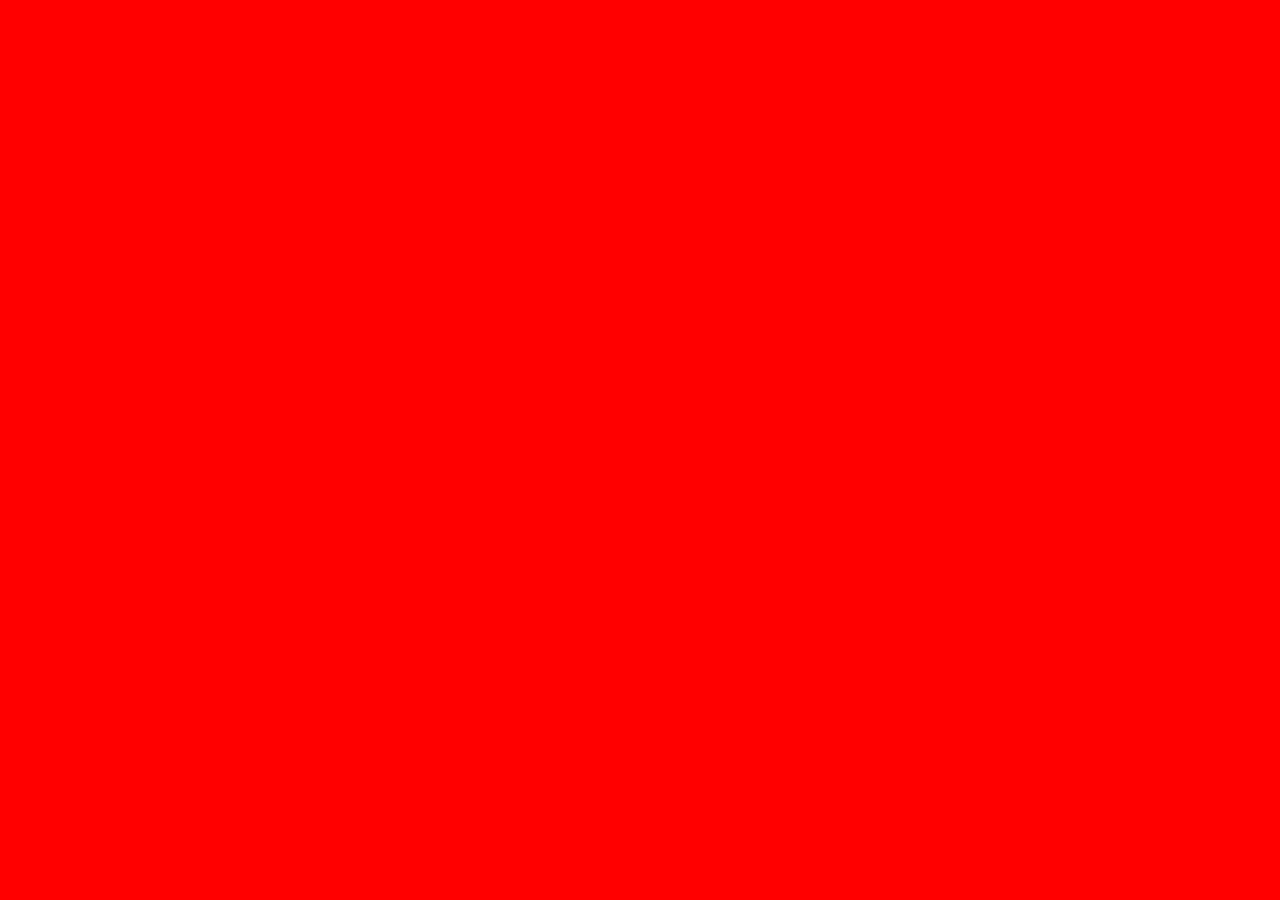
==== personal_porfolio_website/index.html @ aeb31962 "Project Start" ====
<!DOCTYPE html>
<html lang="en">
<head>
    <meta charset="UTF-8">
    <meta name="viewport" content="width=device-width, initial-scale=1.0">
    <title>Femi Portfolio</title>
    <link rel="stylesheet" href="styles/styles.css">
</head>
<body>

</body>
</html>
---- personal_porfolio_website/styles/styles.css ----
* {
  margin: 0;
  padding: 0;
  box-sizing: border-box;
  list-style: none;
}

body {
  background-color: red;
}/*# sourceMappingURL=styles.css.map */
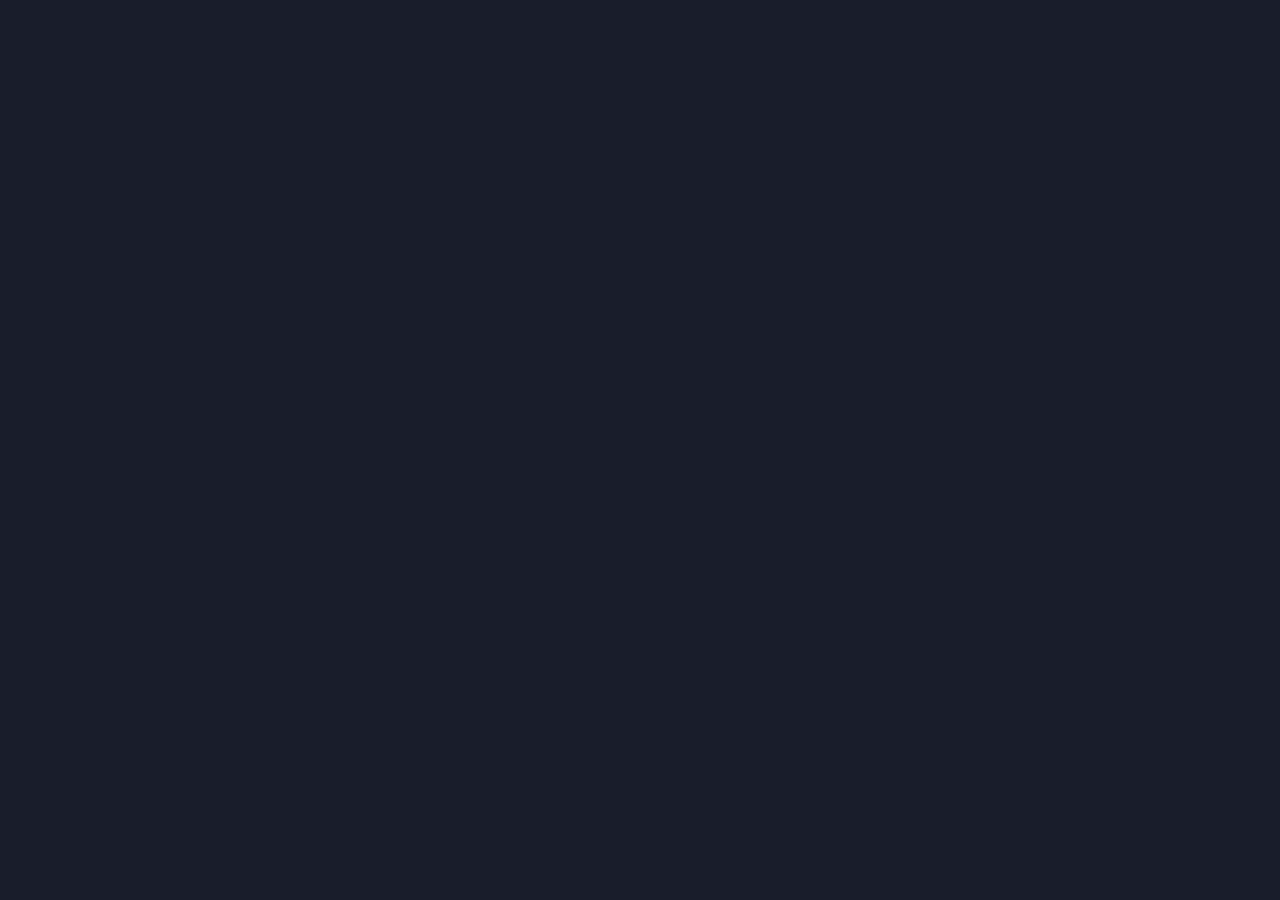
==== commit da14cd14: "Added header and main section" ====
--- a/personal_porfolio_website/index.html
+++ b/personal_porfolio_website/index.html
@@ -5,8 +5,18 @@
     <meta name="viewport" content="width=device-width, initial-scale=1.0">
     <title>Femi Portfolio</title>
     <link rel="stylesheet" href="styles/styles.css">
+    <link rel="stylesheet" href="https://cdnjs.cloudflare.com/ajax/libs/font-awesome/6.5.1/css/all.min.css" integrity="sha512-DTOQO9RWCH3ppGqcWaEA1BIZOC6xxalwEsw9c2QQeAIftl+Vegovlnee1c9QX4TctnWMn13TZye+giMm8e2LwA==" crossorigin="anonymous" referrerpolicy="no-referrer" />
 </head>
-<body>
+<body class="main-content">
+    <header class="section sec1 header active">
 
+    </header>
+
+    <main>
+        <section class="section sec2 about"></section>
+        <section class="section sec2 skills"></section>
+        <section class="section sec2 projects"></section>
+        <section class="section sec2 contact"></section>
+    </main>
 </body>
 </html>
--- a/personal_porfolio_website/styles/styles.css
+++ b/personal_porfolio_website/styles/styles.css
@@ -1,3 +1,18 @@
+@import url("https://fonts.googleapis.com/css2?family=Poppins:wght@400;500;600;700;800&display=swap");
+:root {
+  --color-primary: #191d2b;
+  --color-secondary: #27ae60;
+  --color-white: #fff;
+  --color-black: #000;
+  --color-grey-0: #f8f8f8;
+  --color-grey-1: #dbe1e8;
+  --color-grey-3: ##6c7983;
+  --color-grey-4: #454e56;
+  --color-grey-5: #2a2e35;
+  --color-grey-6: #12181b;
+  --br-sm-2: 14px;
+}
+
 * {
   margin: 0;
   padding: 0;
@@ -6,5 +21,9 @@
 }
 
 body {
-  background-color: red;
+  font-family: "Poppins", sans-serif;
+  background-color: var(--color-primary);
+  font-size: 1.1rem;
+  color: var(--color-white);
+  transition: all 0.4s ease-in-out;
 }/*# sourceMappingURL=styles.css.map */
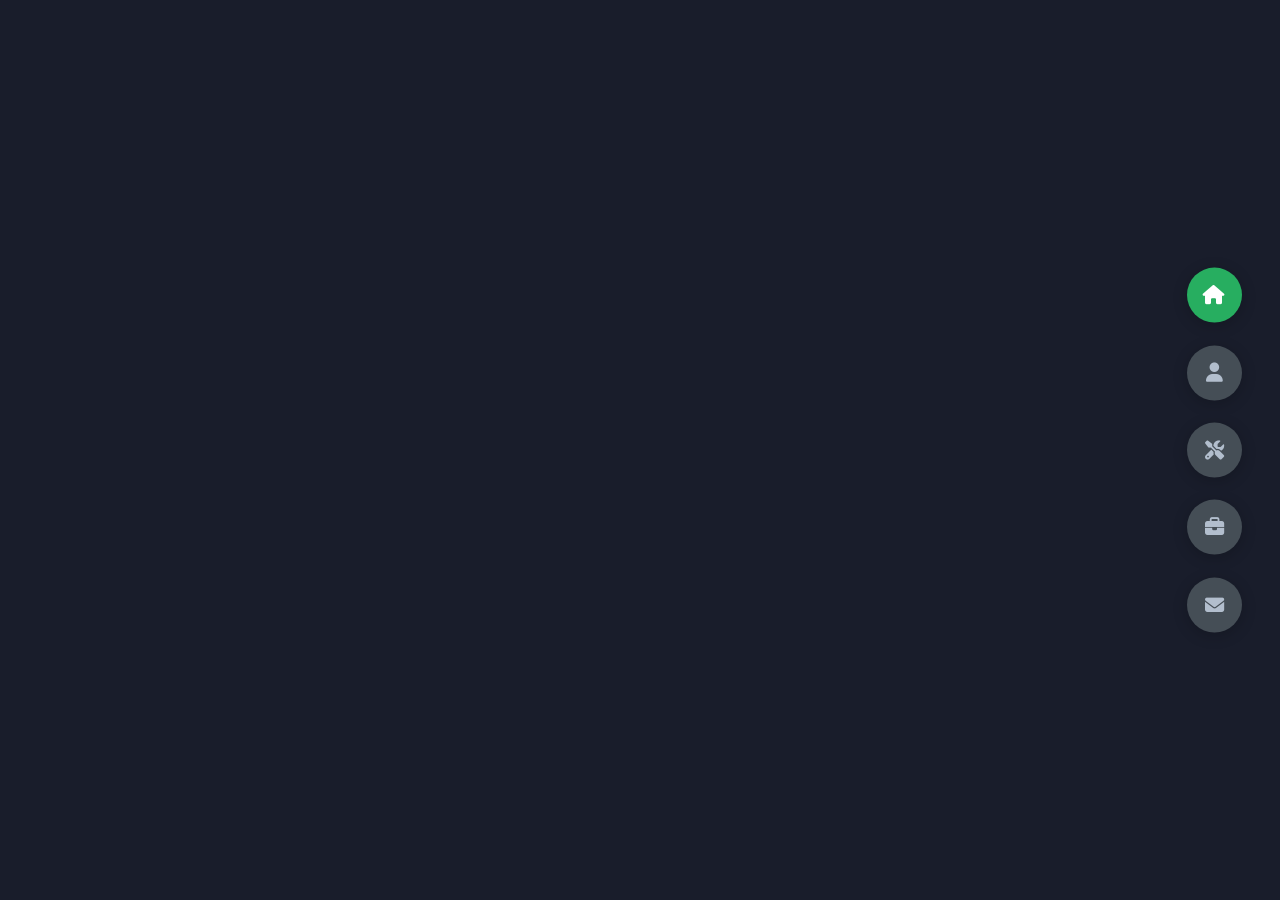
==== commit c4e61860: "Styled nav buttons" ====
--- a/personal_porfolio_website/index.html
+++ b/personal_porfolio_website/index.html
@@ -13,10 +13,28 @@
     </header>
 
     <main>
-        <section class="section sec2 about"></section>
-        <section class="section sec2 skills"></section>
-        <section class="section sec2 projects"></section>
-        <section class="section sec2 contact"></section>
+        <section class="section sec2 about">a</section>
+        <section class="section sec3 skills">b</section>
+        <section class="section sec4 projects">c</section>
+        <section class="section sec5 contact">d</section>
     </main>
+
+    <div class="controls">
+        <div class="control control-1 active-btn">
+            <i class="fa-solid fa-house"></i>
+        </div>
+        <div class="control control-2">
+            <i class="fa-solid fa-user"></i>
+        </div>
+        <div class="control control-3">
+            <i class="fa-solid fa-screwdriver-wrench"></i>
+        </div>
+        <div class="control control-4">
+            <i class="fa-solid fa-briefcase"></i>
+        </div>
+        <div class="control control-5">
+            <i class="fa-solid fa-envelope"></i>
+        </div>
+    </div>
 </body>
 </html>
--- a/personal_porfolio_website/styles/styles.css
+++ b/personal_porfolio_website/styles/styles.css
@@ -6,11 +6,14 @@
   --color-black: #000;
   --color-grey-0: #f8f8f8;
   --color-grey-1: #dbe1e8;
+  --color-grey-2: #b2becd;
   --color-grey-3: ##6c7983;
   --color-grey-4: #454e56;
   --color-grey-5: #2a2e35;
   --color-grey-6: #12181b;
   --br-sm-2: 14px;
+  --box-shadow-1: 0 3px 15px rgba(0,0,0,.2);
+  --transition: all .4s ease-in-out;
 }
 
 * {
@@ -25,5 +28,91 @@
   background-color: var(--color-primary);
   font-size: 1.1rem;
   color: var(--color-white);
-  transition: all 0.4s ease-in-out;
+  transition: var(--transition);
+}
+
+a {
+  display: inline-block;
+  text-decoration: none;
+  color: inherit;
+  font-family: inherit;
+}
+
+header {
+  height: 100vh;
+  color: var(--color-white);
+  overflow: hidden;
+}
+
+section {
+  min-height: 100vh;
+  width: 100%;
+  position: absolute;
+  left: 0;
+  top: 0;
+  padding: 3rem 18rem;
+  border: 5px solid red;
+}
+
+.section {
+  transform: translateY(-100%) scale(0);
+  transition: var(--transition);
+  background-color: var(--color-primary);
+}
+
+.sec1 {
+  display: none;
+  transform: translateY(0) scale(1);
+}
+
+.sec2 {
+  display: none;
+  transform: translateY(0) scale(1);
+}
+
+.sec3 {
+  display: none;
+  transform: translateY(0) scale(1);
+}
+
+.sec4 {
+  display: none;
+  transform: translateY(0) scale(1);
+}
+
+.controls {
+  position: fixed;
+  z-index: 10;
+  top: 50%;
+  right: 3%;
+  display: flex;
+  flex-direction: column;
+  align-items: center;
+  justify-content: center;
+  transform: translateY(-50%);
+}
+.controls .active-btn {
+  background-color: var(--color-secondary) !important;
+  transition: var(--transition);
+}
+.controls .active-btn i {
+  color: var(--color-white) !important;
+}
+.controls .control {
+  padding: 1rem;
+  cursor: pointer;
+  background-color: var(--color-grey-4);
+  width: 55px;
+  height: 55px;
+  border-radius: 50%;
+  display: flex;
+  justify-content: center;
+  align-items: center;
+  margin: 0.7rem 0;
+  box-shadow: var(--box-shadow-1);
+}
+.controls .control i {
+  font-size: 1.2rem;
+  color: var(--color-grey-2);
+  pointer-events: none;
 }/*# sourceMappingURL=styles.css.map */
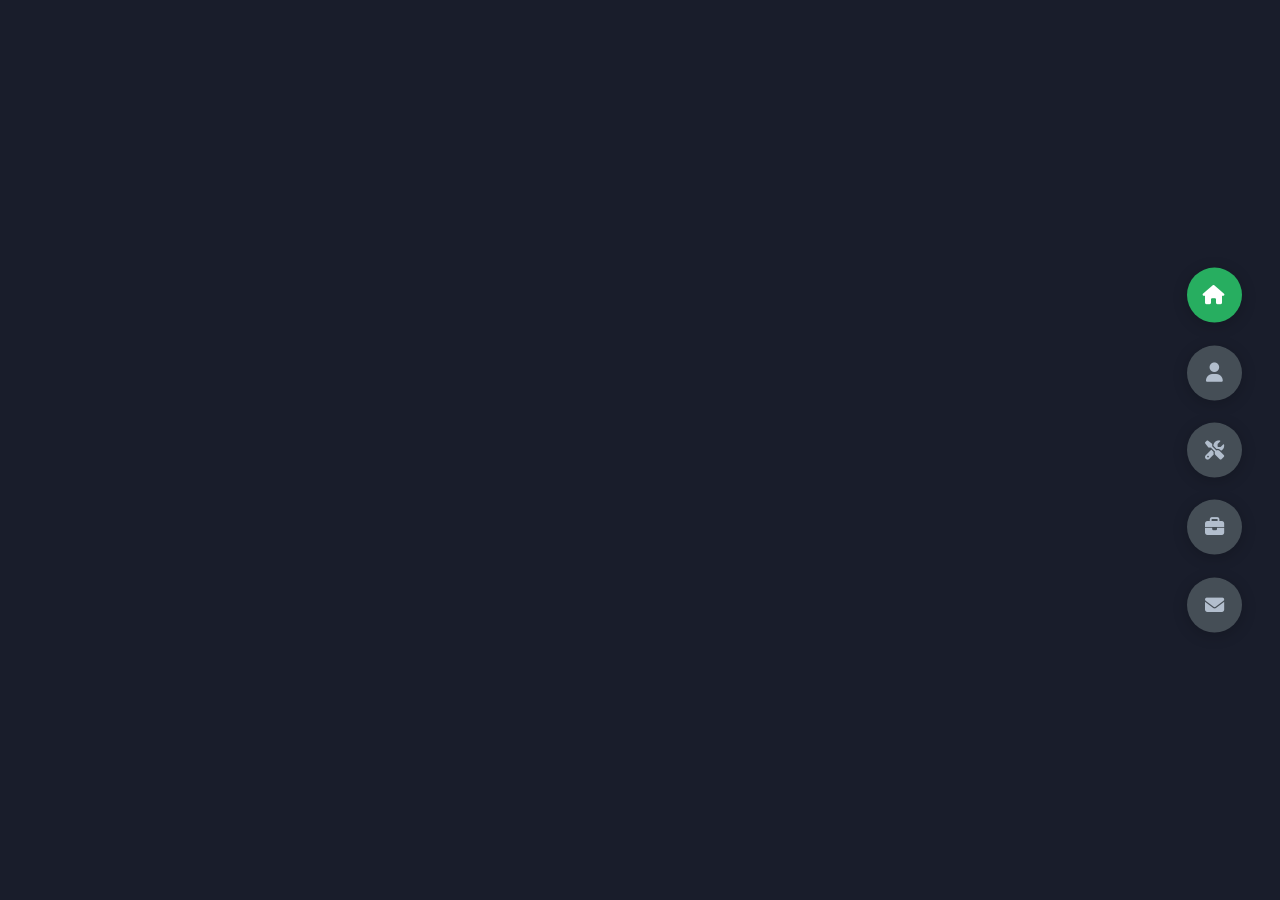
==== commit 85e59295: "Added JS" ====
--- a/personal_porfolio_website/index.html
+++ b/personal_porfolio_website/index.html
@@ -36,5 +36,7 @@
             <i class="fa-solid fa-envelope"></i>
         </div>
     </div>
+
+    <script type="module" src="js/app.js"></script>
 </body>
 </html>
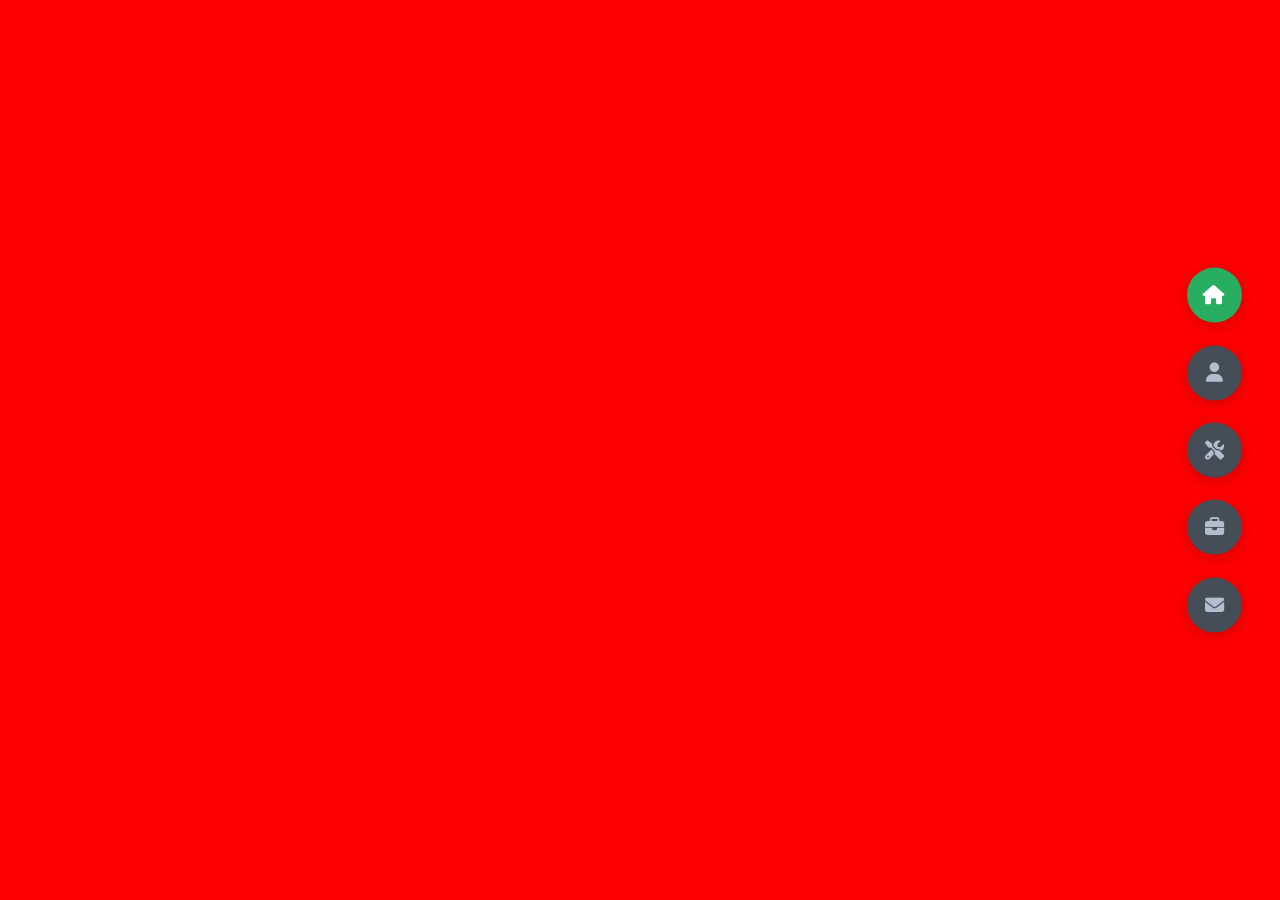
==== commit 4d5b0b3f: "Making the different sections visible" ====
--- a/personal_porfolio_website/index.html
+++ b/personal_porfolio_website/index.html
@@ -8,31 +8,31 @@
     <link rel="stylesheet" href="https://cdnjs.cloudflare.com/ajax/libs/font-awesome/6.5.1/css/all.min.css" integrity="sha512-DTOQO9RWCH3ppGqcWaEA1BIZOC6xxalwEsw9c2QQeAIftl+Vegovlnee1c9QX4TctnWMn13TZye+giMm8e2LwA==" crossorigin="anonymous" referrerpolicy="no-referrer" />
 </head>
 <body class="main-content">
-    <header class="section sec1 header active">
-
+    <header class="section sec1 header active" id="home">
+        
     </header>
 
     <main>
-        <section class="section sec2 about">a</section>
-        <section class="section sec3 skills">b</section>
-        <section class="section sec4 projects">c</section>
-        <section class="section sec5 contact">d</section>
+        <section class="section sec2 about" id="about">a</section>
+        <section class="section sec3 skills" id="skills">b</section>
+        <section class="section sec4 projects" id="portfolio">c</section>
+        <section class="section sec5 contact" id="contact">d</section>
     </main>
 
     <div class="controls">
-        <div class="control control-1 active-btn">
+        <div class="control control-1 active-btn" data-id="home">
             <i class="fa-solid fa-house"></i>
         </div>
-        <div class="control control-2">
+        <div class="control control-2" data-id="about">
             <i class="fa-solid fa-user"></i>
         </div>
-        <div class="control control-3">
+        <div class="control control-3" data-id="skills">
             <i class="fa-solid fa-screwdriver-wrench"></i>
         </div>
-        <div class="control control-4">
+        <div class="control control-4" data-id="portfolio">
             <i class="fa-solid fa-briefcase"></i>
         </div>
-        <div class="control control-5">
+        <div class="control control-5" data-id="contact">
             <i class="fa-solid fa-envelope"></i>
         </div>
     </div>
--- a/personal_porfolio_website/styles/styles.css
+++ b/personal_porfolio_website/styles/styles.css
@@ -51,7 +51,6 @@
   left: 0;
   top: 0;
   padding: 3rem 18rem;
-  border: 5px solid red;
 }
 
 .section {
@@ -63,21 +62,44 @@
 .sec1 {
   display: none;
   transform: translateY(0) scale(1);
+  background-color: red;
 }
 
 .sec2 {
   display: none;
   transform: translateY(0) scale(1);
+  background-color: orange;
 }
 
 .sec3 {
   display: none;
   transform: translateY(0) scale(1);
+  background-color: green;
 }
 
 .sec4 {
   display: none;
   transform: translateY(0) scale(1);
+  background-color: blue;
+}
+
+.sec5 {
+  display: none;
+  transform: translateY(0) scale(1);
+  background-color: yellowgreen;
+}
+
+.active {
+  display: block;
+  animation: scaleAnim 0.5s ease-in-out;
+}
+@keyframes scaleAnim {
+  0% {
+    transform: translateY(-100%) scaleY(0);
+  }
+  100% {
+    transform: translateY(0) scaleY(1);
+  }
 }
 
 .controls {
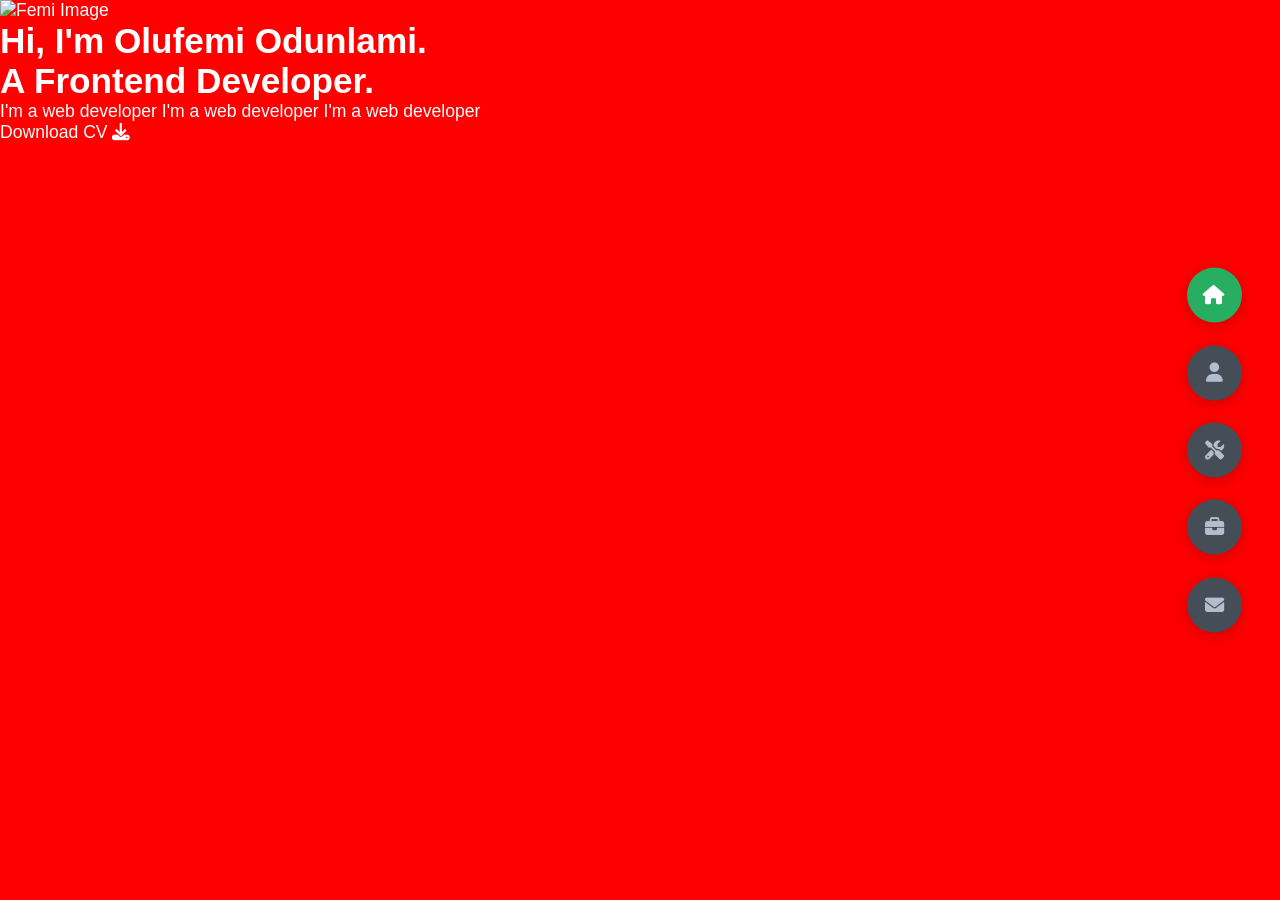
==== commit 8e4a34a9: "Added content to homepage" ====
--- a/personal_porfolio_website/index.html
+++ b/personal_porfolio_website/index.html
@@ -9,11 +9,39 @@
 </head>
 <body class="main-content">
     <header class="section sec1 header active" id="home">
-        
+        <div class="header-content">
+            <div class="left-header">
+                <div class="h-shape"></div>
+                <div class="image">
+                    <img src="images/IMG_9628.jpg" alt="Femi Image">
+                </div>
+            </div>
+            <div class="right-header">
+                <h1 class="name">
+                    Hi, I'm <span>Olufemi Odunlami</span>.
+                    <br>A Frontend Developer.
+                </h1>
+                <p>
+                    I'm a web developer
+                    I'm a web developer
+                    I'm a web developer
+                </p>
+                <div class="btn-container">
+                    <a href="" class="main-btn">
+                        <span class="btn-text">Download CV</span>
+                        <span class="btn-icon"><i class="fa-solid fa-download"></i></span>
+                    </a>
+                </div>
+            </div>
+        </div>
     </header>
 
     <main>
-        <section class="section sec2 about" id="about">a</section>
+        <section class="section sec2 about" id="about">
+            <div class="about-title">
+                <h2>About <span>me</span><span class="bg-text">my stats</span></h2>
+            </div>
+        </section>
         <section class="section sec3 skills" id="skills">b</section>
         <section class="section sec4 projects" id="portfolio">c</section>
         <section class="section sec5 contact" id="contact">d</section>
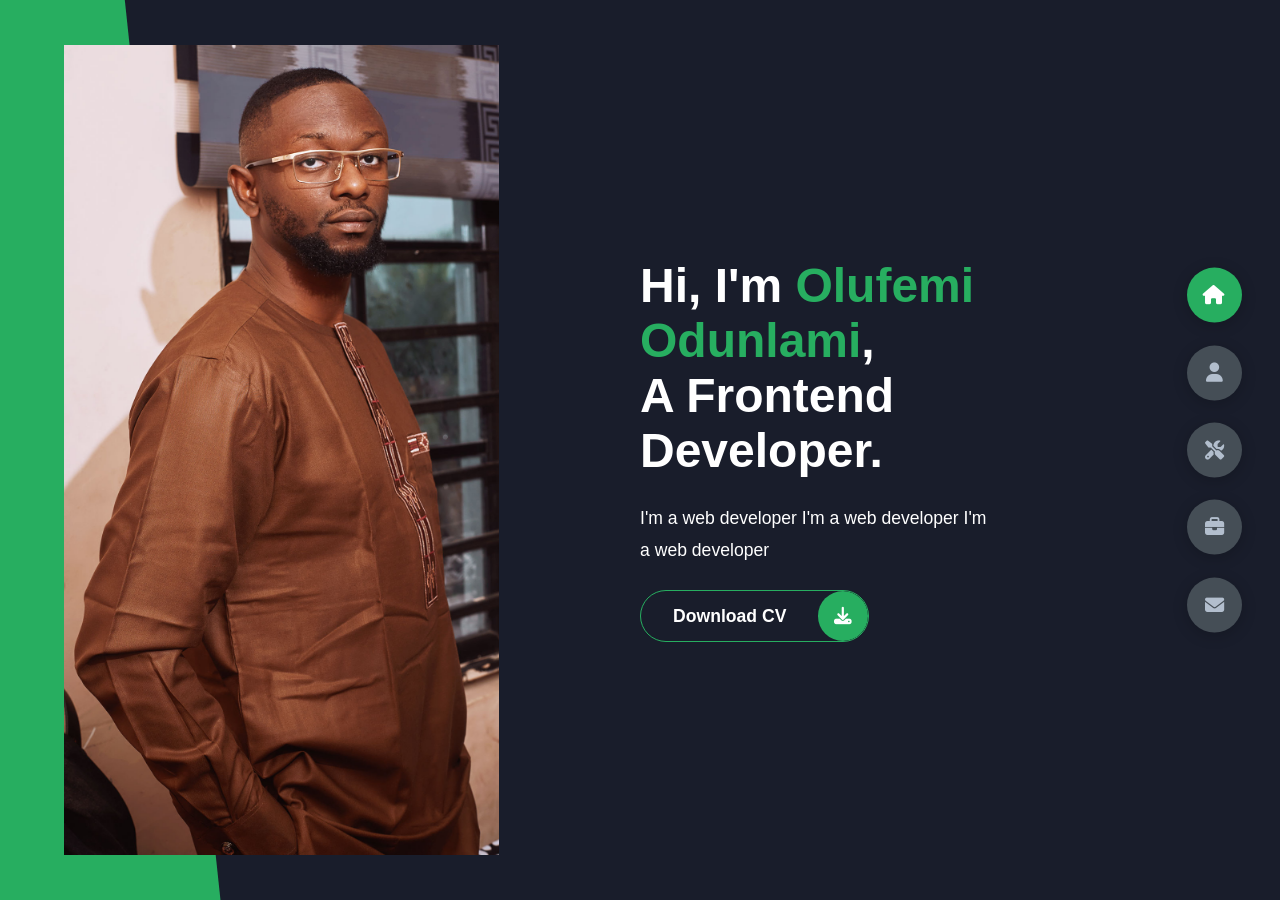
==== commit 0c618531: "Continued work on About Page" ====
--- a/personal_porfolio_website/index.html
+++ b/personal_porfolio_website/index.html
@@ -18,7 +18,7 @@
             </div>
             <div class="right-header">
                 <h1 class="name">
-                    Hi, I'm <span>Olufemi Odunlami</span>.
+                    Hi, I'm <span>Olufemi Odunlami</span>,
                     <br>A Frontend Developer.
                 </h1>
                 <p>
@@ -27,7 +27,7 @@
                     I'm a web developer
                 </p>
                 <div class="btn-container">
-                    <a href="" class="main-btn">
+                    <a href="#" class="main-btn">
                         <span class="btn-text">Download CV</span>
                         <span class="btn-icon"><i class="fa-solid fa-download"></i></span>
                     </a>
@@ -40,6 +40,105 @@
         <section class="section sec2 about" id="about">
             <div class="about-title">
                 <h2>About <span>me</span><span class="bg-text">my stats</span></h2>
+            </div>
+            <div class="about-container">
+                <div class="left-about">
+                    <h4>Information About Me</h4>
+                    <p>
+                        Lorem ipsum dolor sit amet consectetur adipisicing elit. Dolore deserunt aspernatur id dicta odio magni quam perspiciatis sint non nobis! Totam officia molestias odio quos nemo natus architecto maiores eligendi!
+                    </p>
+                    <div class="btn-container">
+                        <a href="#" class="main-btn">
+                            <span class="btn-text">Download CV</span>
+                            <span class="btn-icon"><i class="fa-solid fa-download"></i></span>
+                        </a>
+                    </div>
+                </div>
+                <div class="right-about">
+                    <div class="about-item">
+                        <div class="about-text">
+                            <p class="large-text">560+</p>
+                            <p class="small-text">Projects <br> Completed</p>
+                        </div>
+                    </div>
+                    <div class="about-item">
+                        <div class="about-text">
+                            <p class="large-text">10+</p>
+                            <p class="small-text">Years of <br /> experience</p>
+                        </div>
+                    </div>
+                    <div class="about-item">
+                        <div class="about-text">
+                            <p class="large-text">300+</p>
+                            <p class="small-text">Happy <br /> Clients</p>
+                        </div>
+                    </div>
+                    <div class="about-item">
+                        <div class="about-text">
+                            <p class="large-text">400+</p>
+                            <p class="small-text">Customer <br /> reviews</p>
+                        </div>
+                    </div>
+                </div>
+            </div>
+            <div class="about-stats">
+                <h4 class="stat-title">My Skills</h4>
+                <div class="progress-bars">
+                    <div class="progress-bar">
+                        <p class="prog-title">HTML5</p>
+                        <div class="progress-con">
+                            <p class="prog-text">90%</p>
+                            <div class="progress">
+                                <span class="html"></span>
+                            </div>
+                        </div>
+                    </div>
+                    <div class="progress-bar">
+                        <p class="prog-title">Javascript</p>
+                        <div class="progress-con">
+                            <p class="prog-text">50%</p>
+                            <div class="progress">
+                                <span class="js"></span>
+                            </div>
+                        </div>
+                    </div>
+                    <div class="progress-bar">
+                        <p class="prog-title">Python</p>
+                        <div class="progress-con">
+                            <p class="prog-text">60%</p>
+                            <div class="progress">
+                                <span class="python"></span>
+                            </div>
+                        </div>
+                    </div>
+                    <div class="progress-bar">
+                        <p class="prog-title">Flask</p>
+                        <div class="progress-con">
+                            <p class="prog-text">40%</p>
+                            <div class="progress">
+                                <span class="flask"></span>
+                            </div>
+                        </div>
+                    </div>
+                    <div class="progress-bar">
+                        <p class="prog-title">SQL</p>
+                        <div class="progress-con">
+                            <p class="prog-text">70%</p>
+                            <div class="progress">
+                                <span class="sql"></span>
+                            </div>
+                        </div>
+                    </div>
+                    <div class="progress-bar">
+                        <p class="prog-title">Excel</p>
+                        <div class="progress-con">
+                            <p class="prog-text">70%</p>
+                            <div class="progress">
+                                <span class="excel"></span>
+                            </div>
+                        </div>
+                    </div>
+                </div>
             </div>
         </section>
         <section class="section sec3 skills" id="skills">b</section>
--- a/personal_porfolio_website/styles/styles.css
+++ b/personal_porfolio_website/styles/styles.css
@@ -62,31 +62,26 @@
 .sec1 {
   display: none;
   transform: translateY(0) scale(1);
-  background-color: red;
 }
 
 .sec2 {
   display: none;
   transform: translateY(0) scale(1);
-  background-color: orange;
 }
 
 .sec3 {
   display: none;
   transform: translateY(0) scale(1);
-  background-color: green;
 }
 
 .sec4 {
   display: none;
   transform: translateY(0) scale(1);
-  background-color: blue;
 }
 
 .sec5 {
   display: none;
   transform: translateY(0) scale(1);
-  background-color: yellowgreen;
 }
 
 .active {
@@ -137,4 +132,248 @@
   font-size: 1.2rem;
   color: var(--color-grey-2);
   pointer-events: none;
+}
+
+.header-content {
+  display: grid;
+  grid-template-columns: repeat(2, 1fr);
+  height: 100%;
+}
+.header-content .left-header {
+  display: flex;
+  align-items: center;
+  position: relative;
+}
+.header-content .left-header .h-shape {
+  transition: var(--transition);
+  width: 65%;
+  height: 100%;
+  background-color: var(--color-secondary);
+  position: absolute;
+  left: 0;
+  top: 0;
+  z-index: -1;
+  -webkit-clip-path: polygon(0 0, 30% 0, 53% 100%, 0% 100%);
+          clip-path: polygon(0 0, 30% 0, 53% 100%, 0% 100%);
+}
+.header-content .left-header .image {
+  border-radius: var(--br-sm-2);
+  width: 68%;
+  height: 90%;
+  margin-left: 4rem;
+  background-color: var(--color-black);
+  transition: var(--transition);
+}
+.header-content .left-header .image img {
+  width: 100%;
+  height: 100%;
+  -o-object-fit: cover;
+     object-fit: cover;
+  transition: var(--transition);
+}
+.header-content .right-header {
+  display: flex;
+  flex-direction: column;
+  justify-content: center;
+  padding-right: 18rem;
+}
+.header-content .right-header .name {
+  font-size: 3rem;
+}
+.header-content .right-header .name span {
+  color: var(--color-secondary);
+}
+.header-content .right-header p {
+  margin: 1.5rem 0;
+  line-height: 2rem;
+}
+
+/*About*/
+.about-container {
+  display: grid;
+  grid-template-columns: repeat(2, 1fr);
+  padding-top: 3.5rem;
+  padding-bottom: 5rem;
+}
+.about-container .right-about {
+  display: grid;
+  grid-template-columns: repeat(2, 1fr);
+  grid-gap: 2rem;
+}
+.about-container .right-about .about-item {
+  border: 1px solid var(--color-grey-5);
+  border-radius: 5px;
+  transition: var(--transition);
+  box-shadow: 1px 2px 15px rgba(0, 0, 0, 0.1);
+}
+.about-container .right-about .about-item:hover {
+  cursor: default;
+  transform: translateY(-5px);
+  border: 1px solid var(--color-secondary);
+  box-shadow: 1px 4px 15px rgba(0, 0, 0, 0.32);
+}
+.about-container .right-about .about-item .about-text {
+  padding: 1.5rem;
+  display: flex;
+  flex-direction: column;
+}
+.about-container .right-about .about-item .about-text .large-text {
+  font-size: 3rem;
+  font-weight: 700;
+  color: var(--color-secondary);
+}
+.about-container .right-about .about-item .about-text .small-text {
+  padding-left: 3rem;
+  position: relative;
+  text-transform: uppercase;
+  font-size: 1.2rem;
+  color: var(--color-grey-0);
+  letter-spacing: 2px;
+}
+.about-container .right-about .about-item .about-text .small-text::before {
+  content: "";
+  position: absolute;
+  left: 0;
+  top: 15px;
+  width: 2rem;
+  height: 2px;
+  background-color: var(--color-grey-5);
+}
+.about-container .left-about {
+  padding-right: 5rem;
+}
+.about-container .left-about h4 {
+  font-size: 2rem;
+  text-transform: uppercase;
+}
+.about-container .left-about p {
+  line-height: 2rem;
+  padding: 1rem;
+  color: var(--color-grey-1);
+}
+
+.about-stats {
+  padding-bottom: 4rem;
+}
+.about-stats .progress-bars {
+  display: grid;
+  grid-template-columns: repeat(2, 1fr);
+  gap: 2rem;
+}
+.about-stats .progress-bars .progress-bar {
+  display: flex;
+  flex-direction: column;
+}
+.about-stats .progress-bars .progress-bar .prog-title {
+  text-transform: uppercase;
+  font-weight: 500;
+}
+.about-stats .progress-bars .progress-bar .progress-con {
+  display: flex;
+  align-items: center;
+}
+.about-stats .progress-bars .progress-bar .progress-con .prog-text {
+  color: var(--color-grey-2);
+}
+.about-stats .progress-bars .progress-bar .progress-con .progress {
+  width: 100%;
+  height: 0.45rem;
+  background-color: var(--color-grey-4);
+  margin-left: 1rem;
+  position: relative;
+}
+.about-stats .progress-bars .progress-bar .progress-con .progress span {
+  position: absolute;
+  top: 0;
+  left: 0;
+  height: 100%;
+  background-color: var(--color-secondary);
+  transition: var(--transition);
+  width: 60%;
+}
+.about-stats .progress-bars .progress-bar .progress-con .progress .html {
+  width: 90%;
+}
+.about-stats .progress-bars .progress-bar .progress-con .progress .js {
+  width: 50%;
+}
+.about-stats .progress-bars .progress-bar .progress-con .progress .python {
+  width: 60%;
+}
+.about-stats .progress-bars .progress-bar .progress-con .progress .flask {
+  width: 40%;
+}
+.about-stats .progress-bars .progress-bar .progress-con .progress .sql {
+  width: 70%;
+}
+.about-stats .progress-bars .progress-bar .progress-con .progress .excel {
+  width: 70%;
+}
+
+.btn-container {
+  display: flex;
+  align-self: flex-start;
+}
+
+.main-btn {
+  border-radius: 30px;
+  color: inherit;
+  font-weight: 600;
+  position: relative;
+  border: 1px solid var(--color-secondary);
+  display: flex;
+  align-self: flex-start;
+  align-items: center;
+  overflow: hidden;
+}
+.main-btn .btn-text {
+  padding: 0 2rem;
+}
+.main-btn .btn-icon {
+  background-color: var(--color-secondary);
+  display: flex;
+  align-items: center;
+  justify-content: center;
+  border-radius: 50%;
+  padding: 1rem;
+}
+.main-btn::before {
+  content: "";
+  position: absolute;
+  top: 0;
+  right: 0;
+  transform: translateX(100%);
+  transition: var(--transition);
+  z-index: -1;
+}
+.main-btn:hover::before {
+  width: 100%;
+  height: 100%;
+  background-color: var(--color-secondary);
+  transform: translateX(0);
+  transition: var(--transition);
+}
+
+.about-title {
+  text-align: center;
+}
+.about-title h2 {
+  position: relative;
+  text-transform: uppercase;
+  font-size: 4rem;
+  font-weight: 700;
+}
+.about-title h2 span {
+  color: var(--color-secondary);
+}
+.about-title h2 .bg-text {
+  position: absolute;
+  top: 50%;
+  left: 50%;
+  color: var(--color-grey-5);
+  transition: var(--transition);
+  z-index: -1;
+  transform: translate(-50%, -50%);
+  font-weight: 800;
+  font-size: 6rem;
 }/*# sourceMappingURL=styles.css.map */
